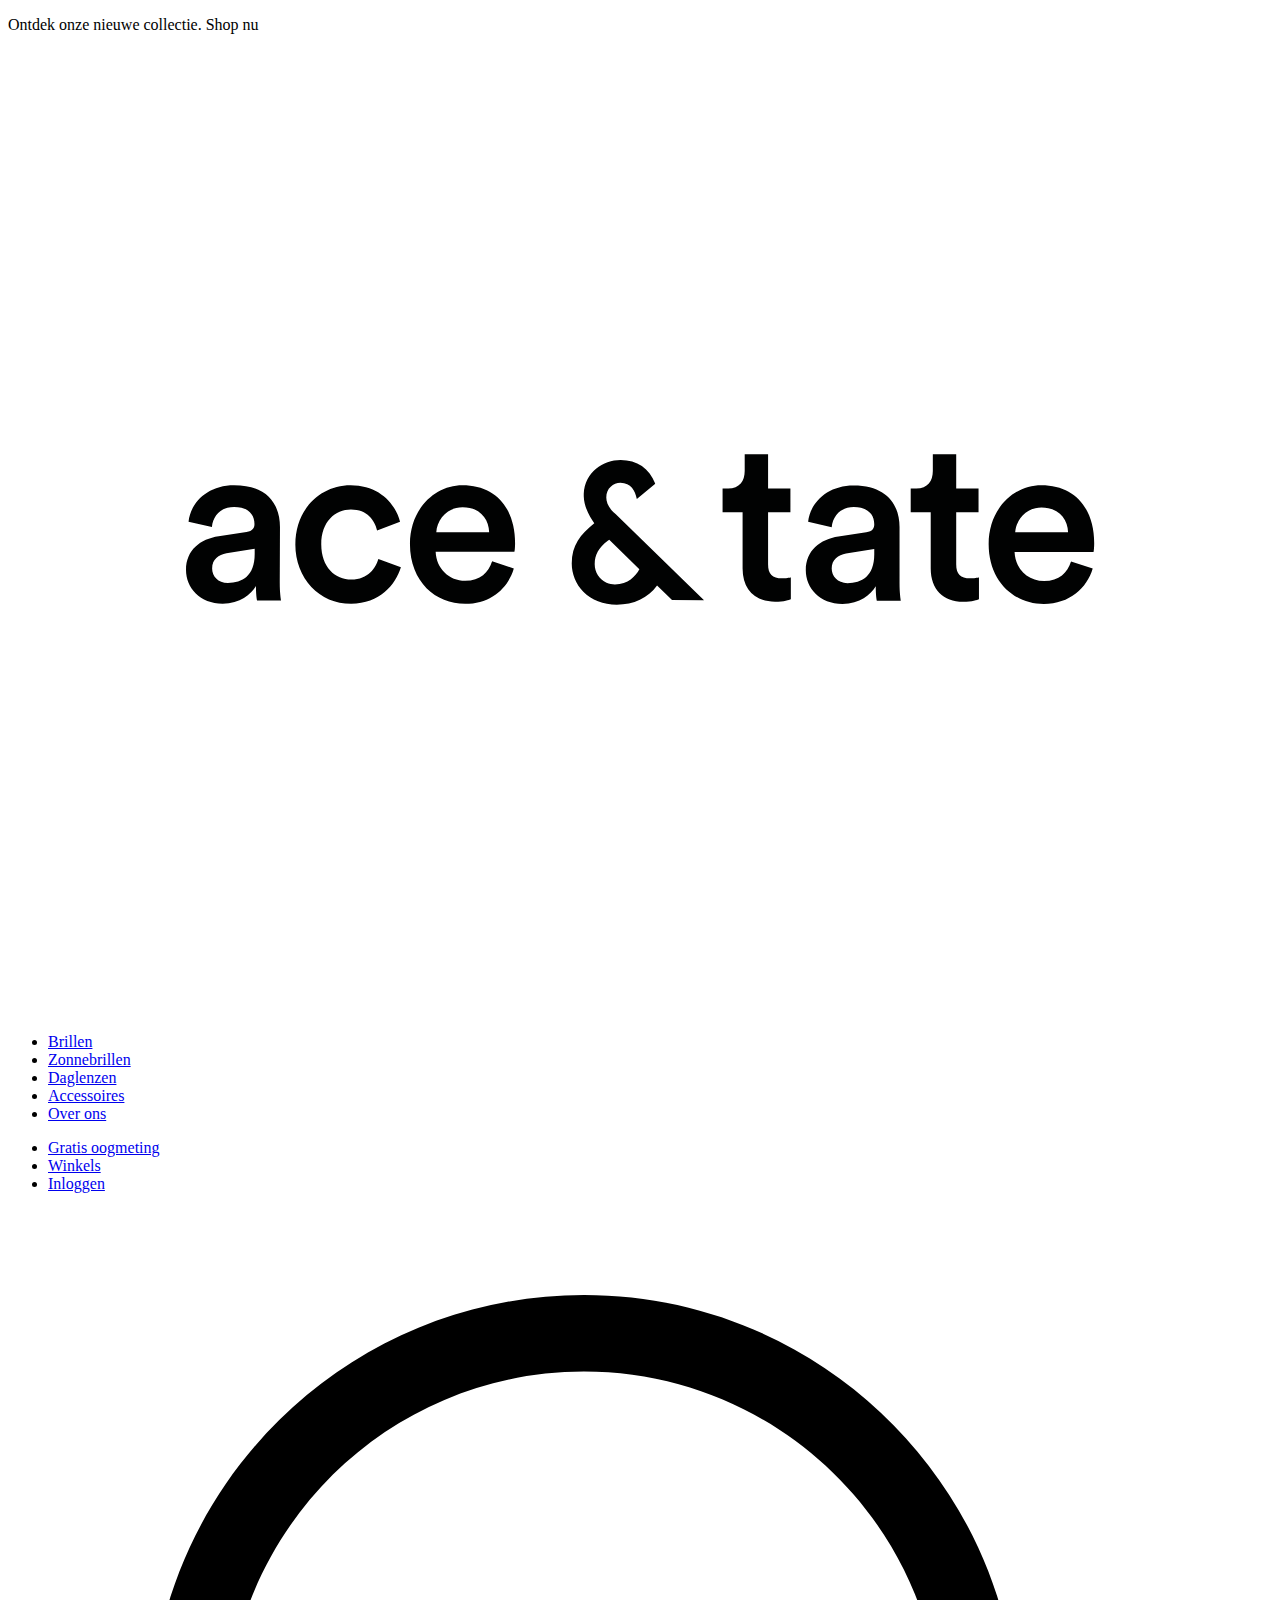
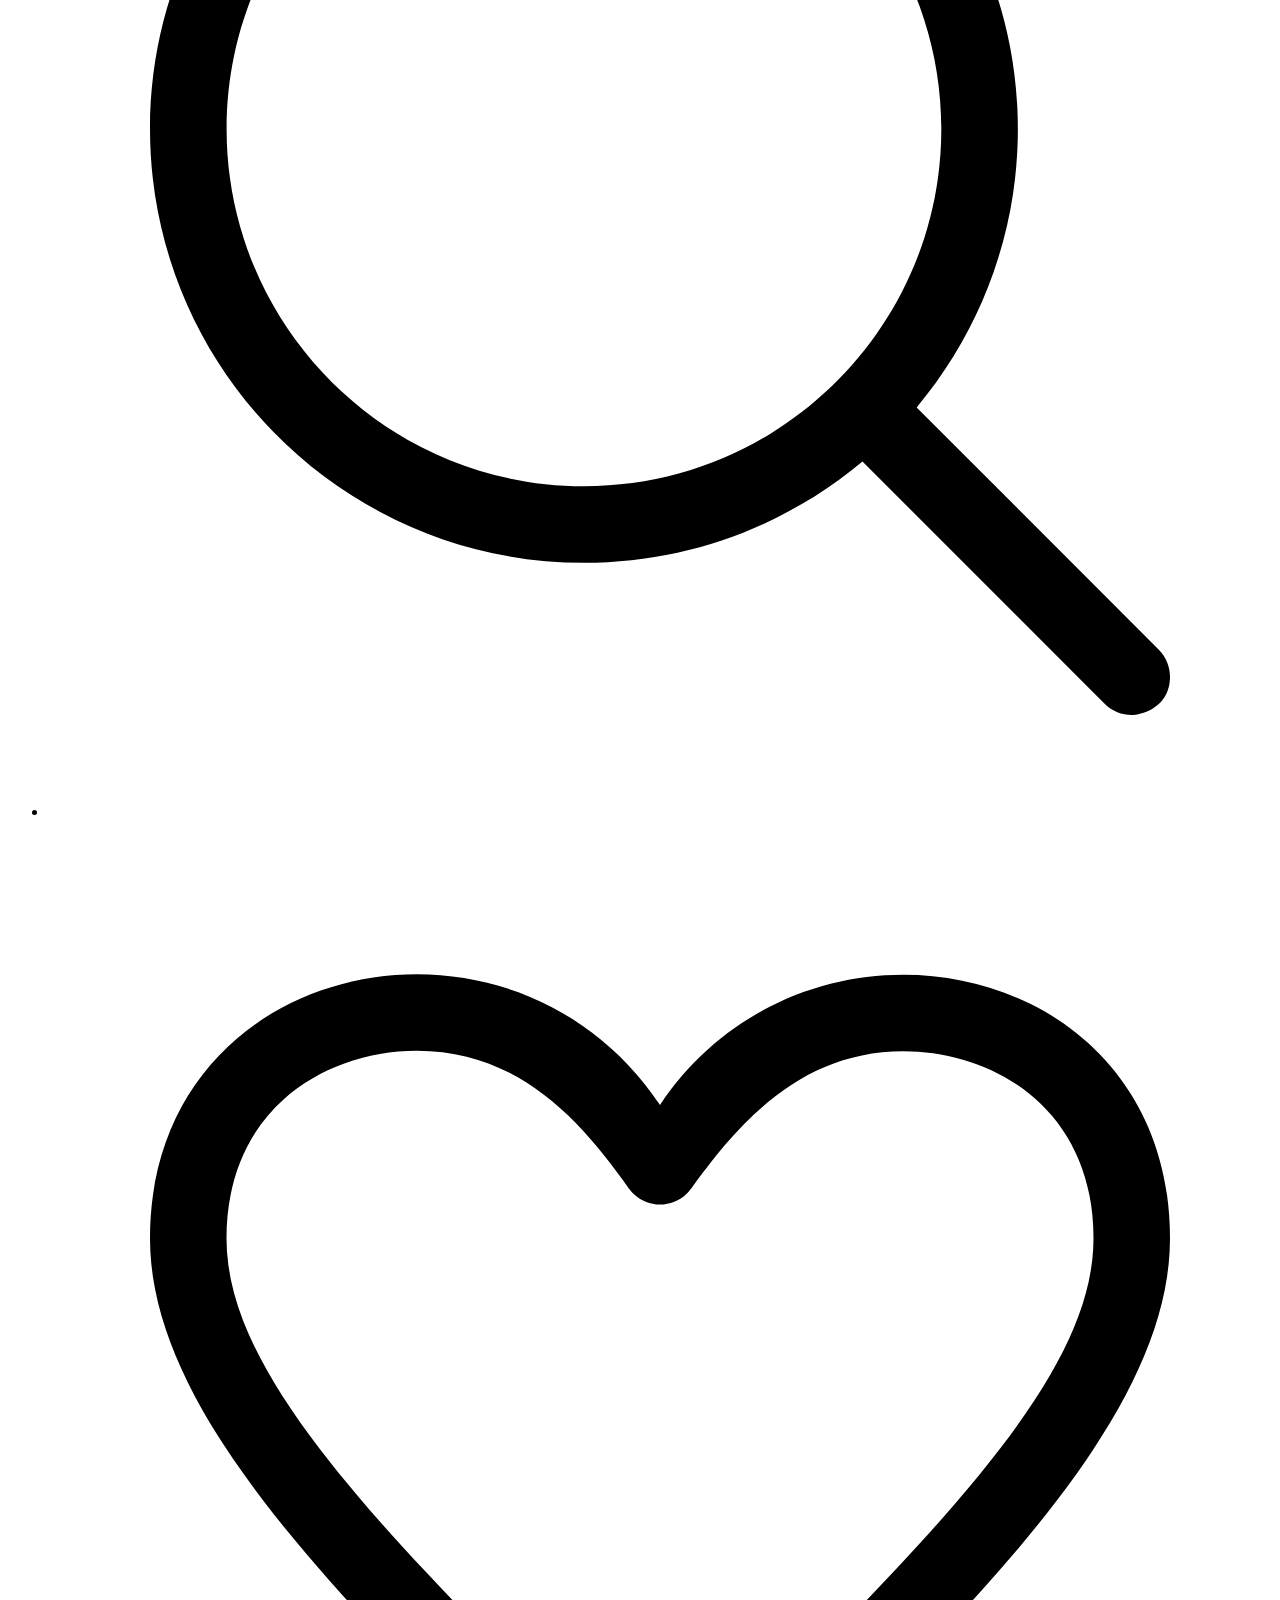
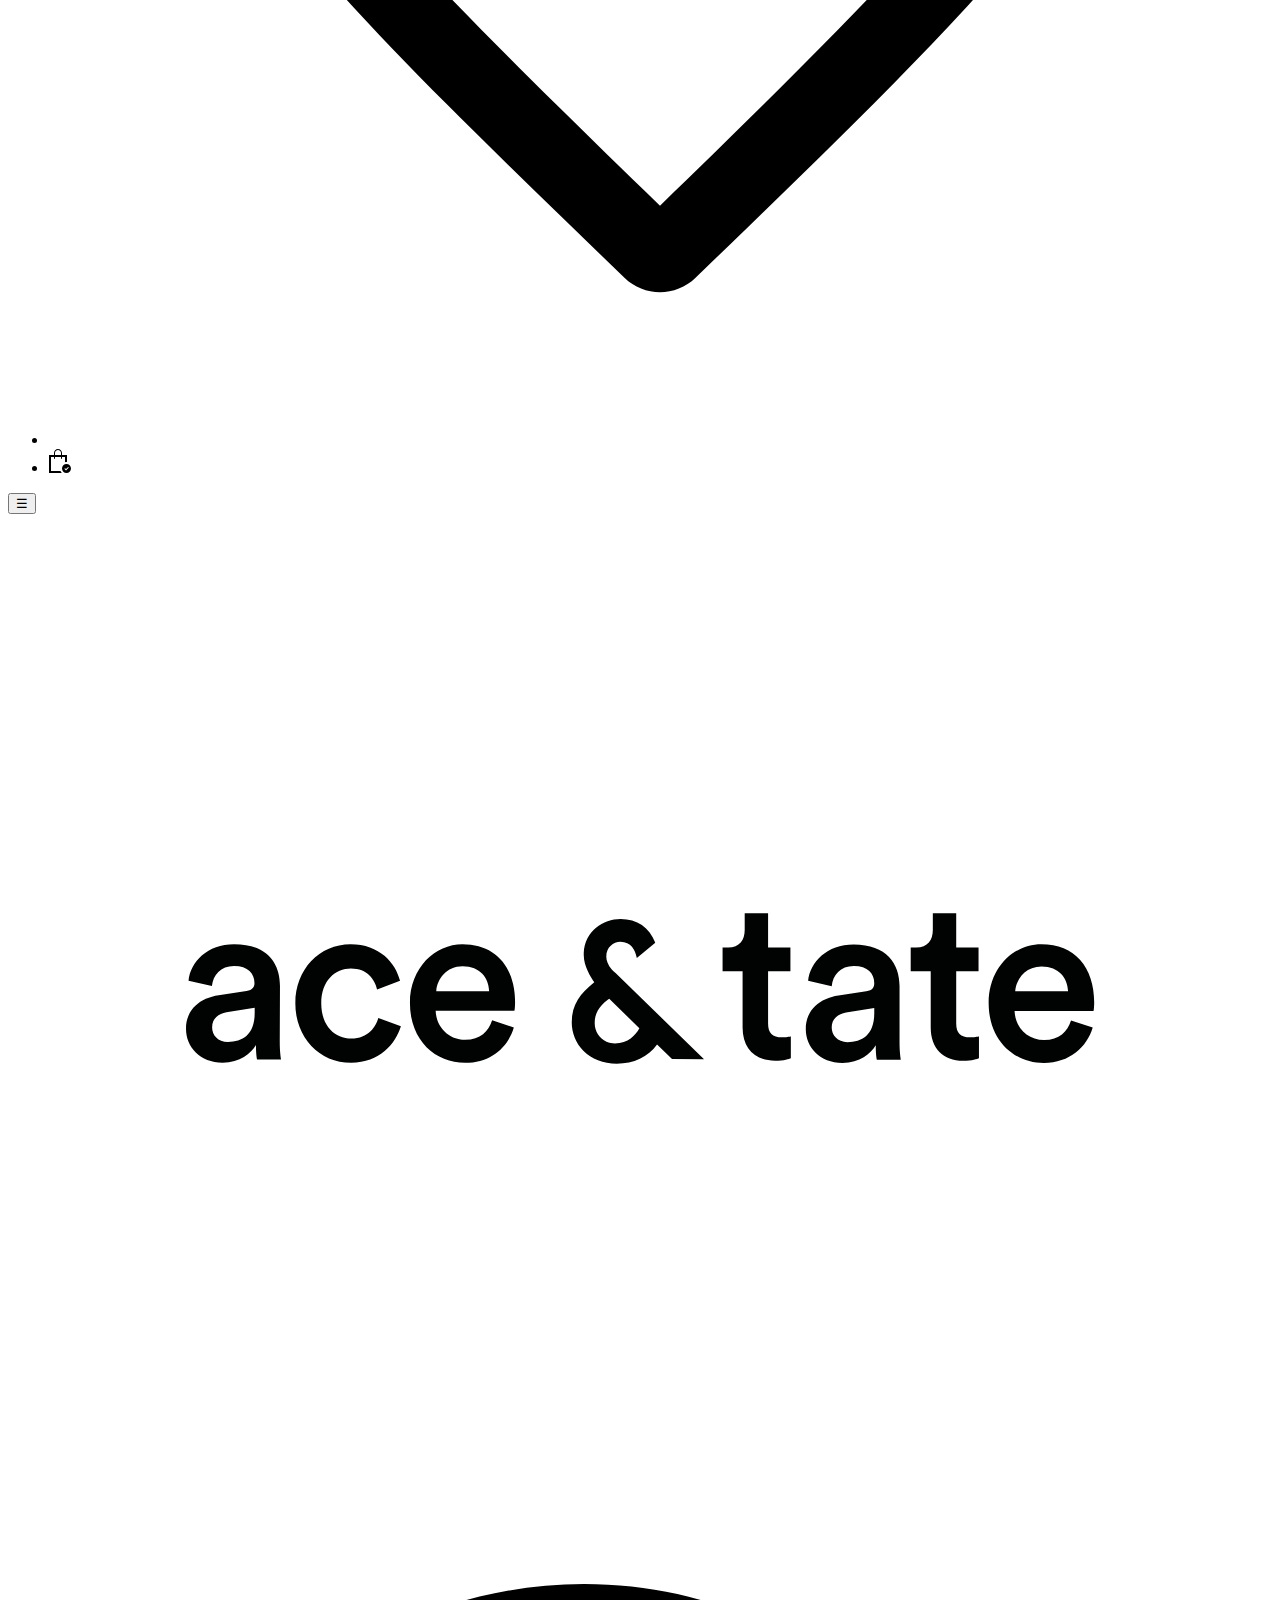
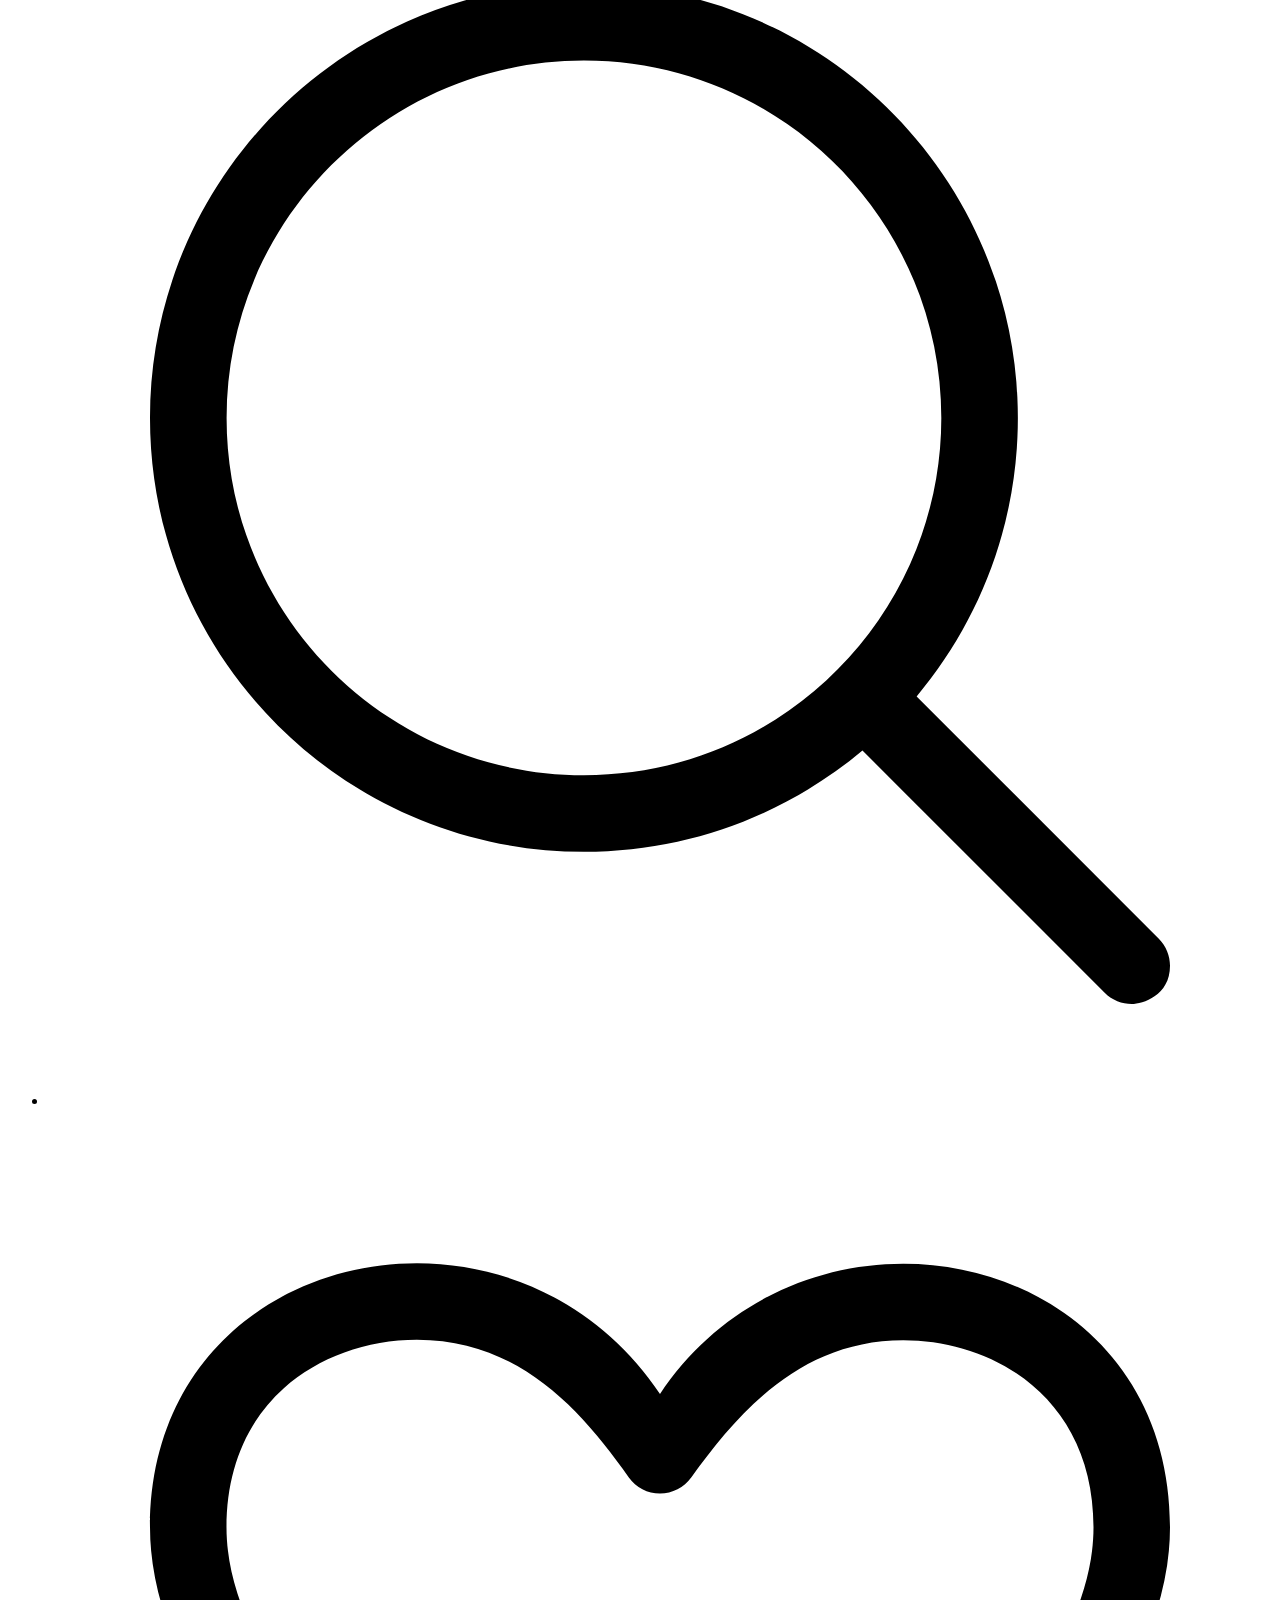
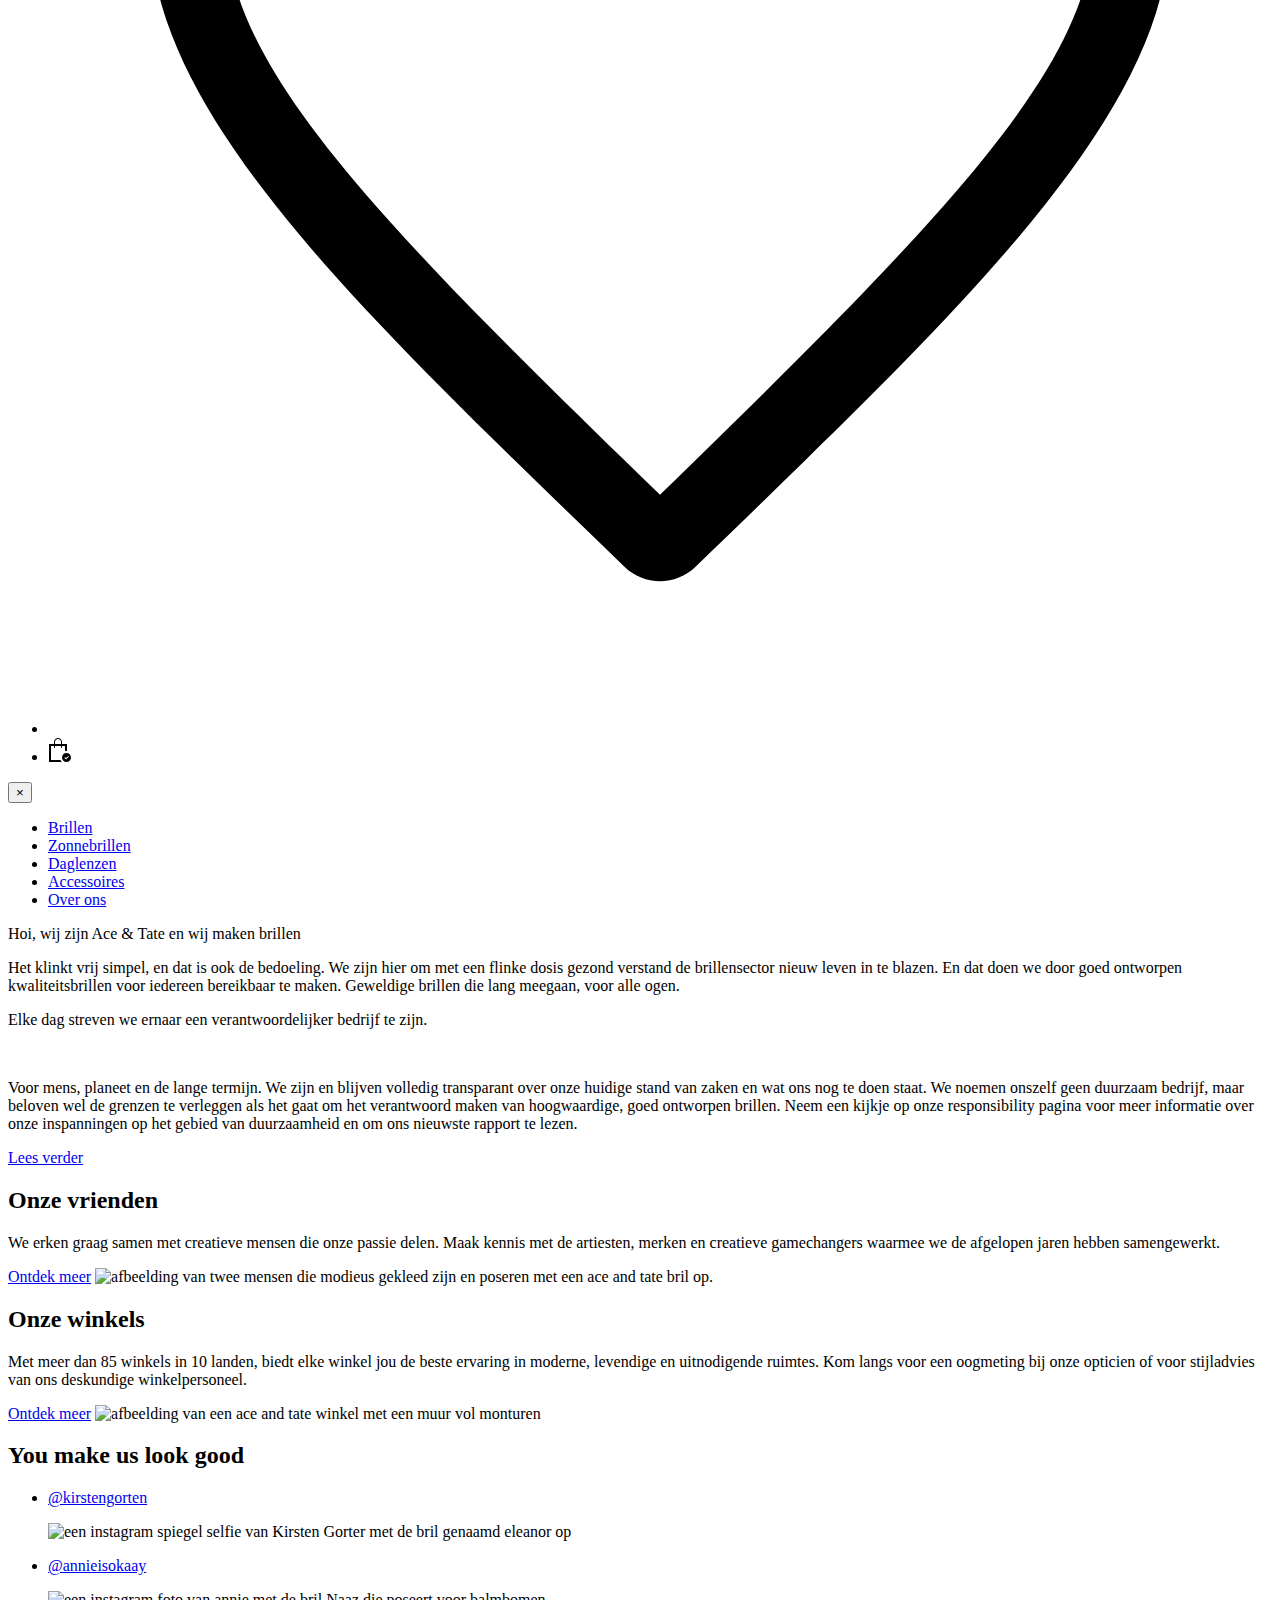
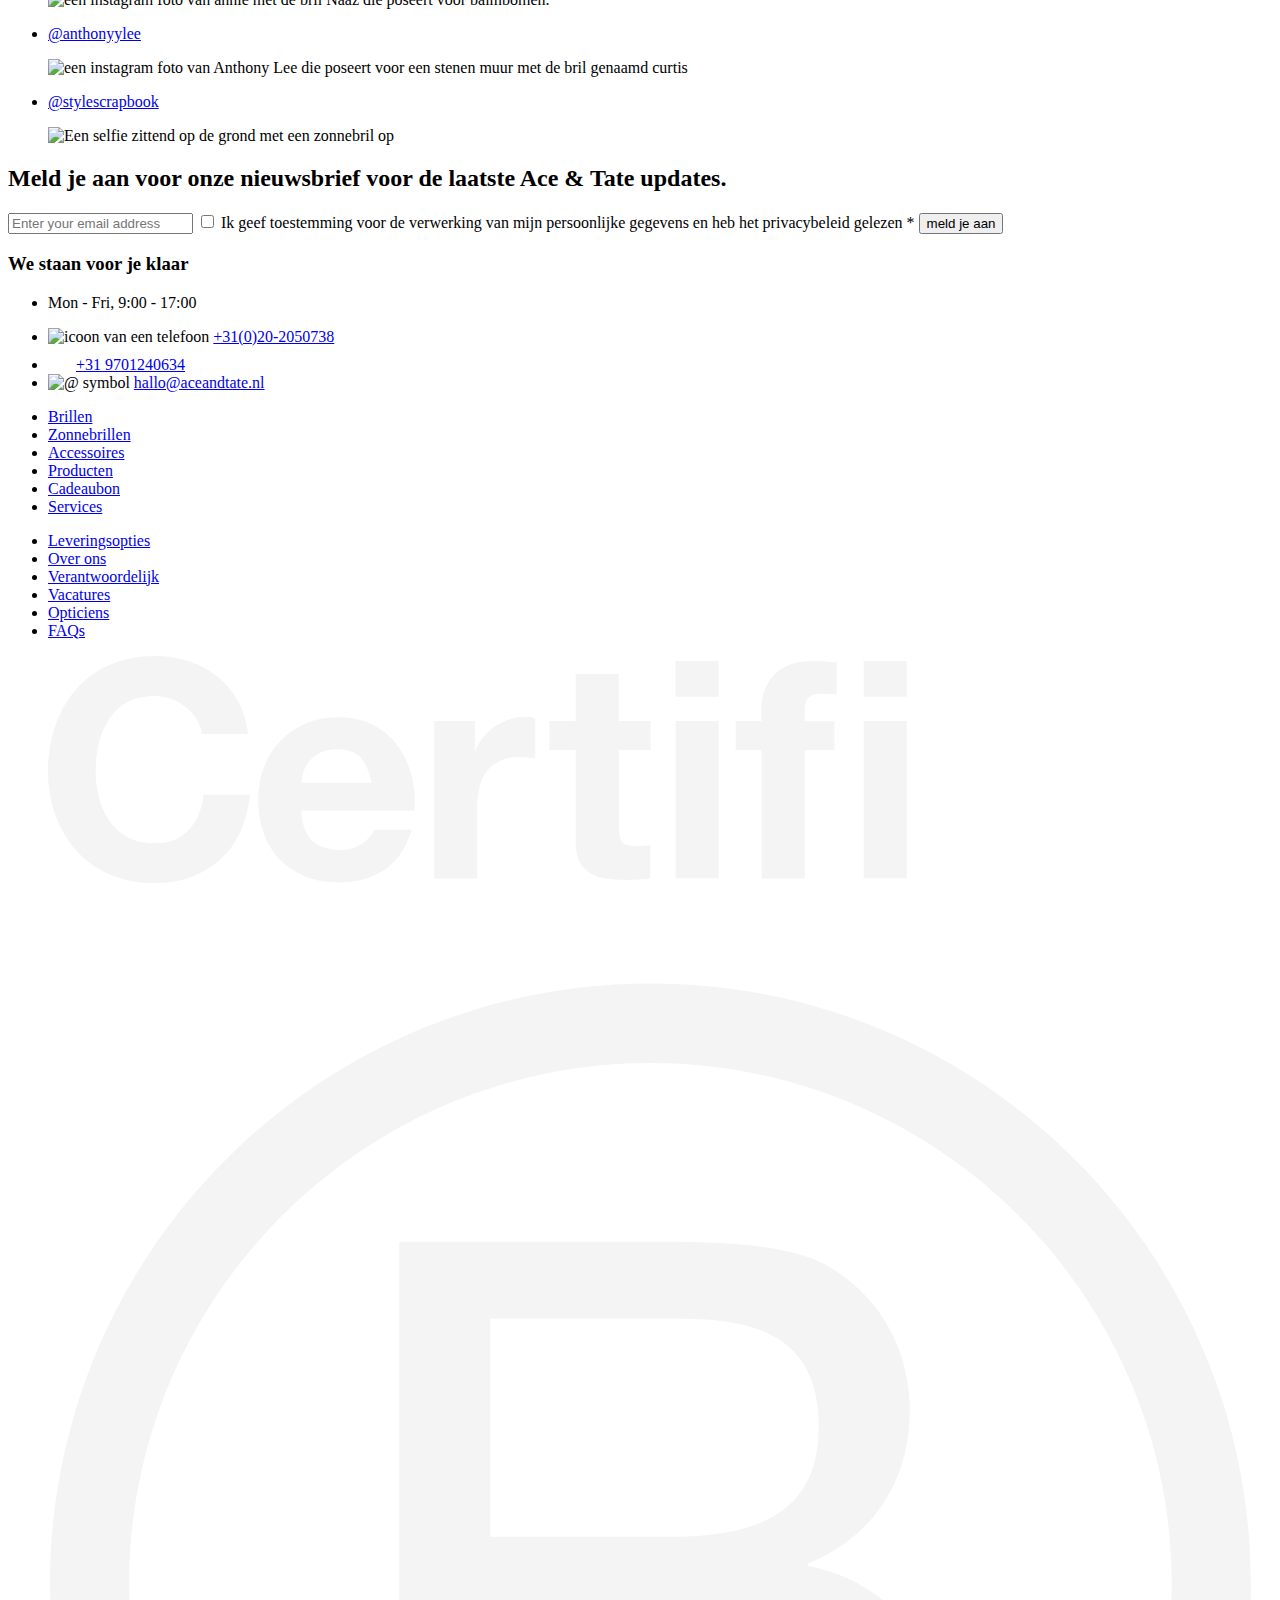
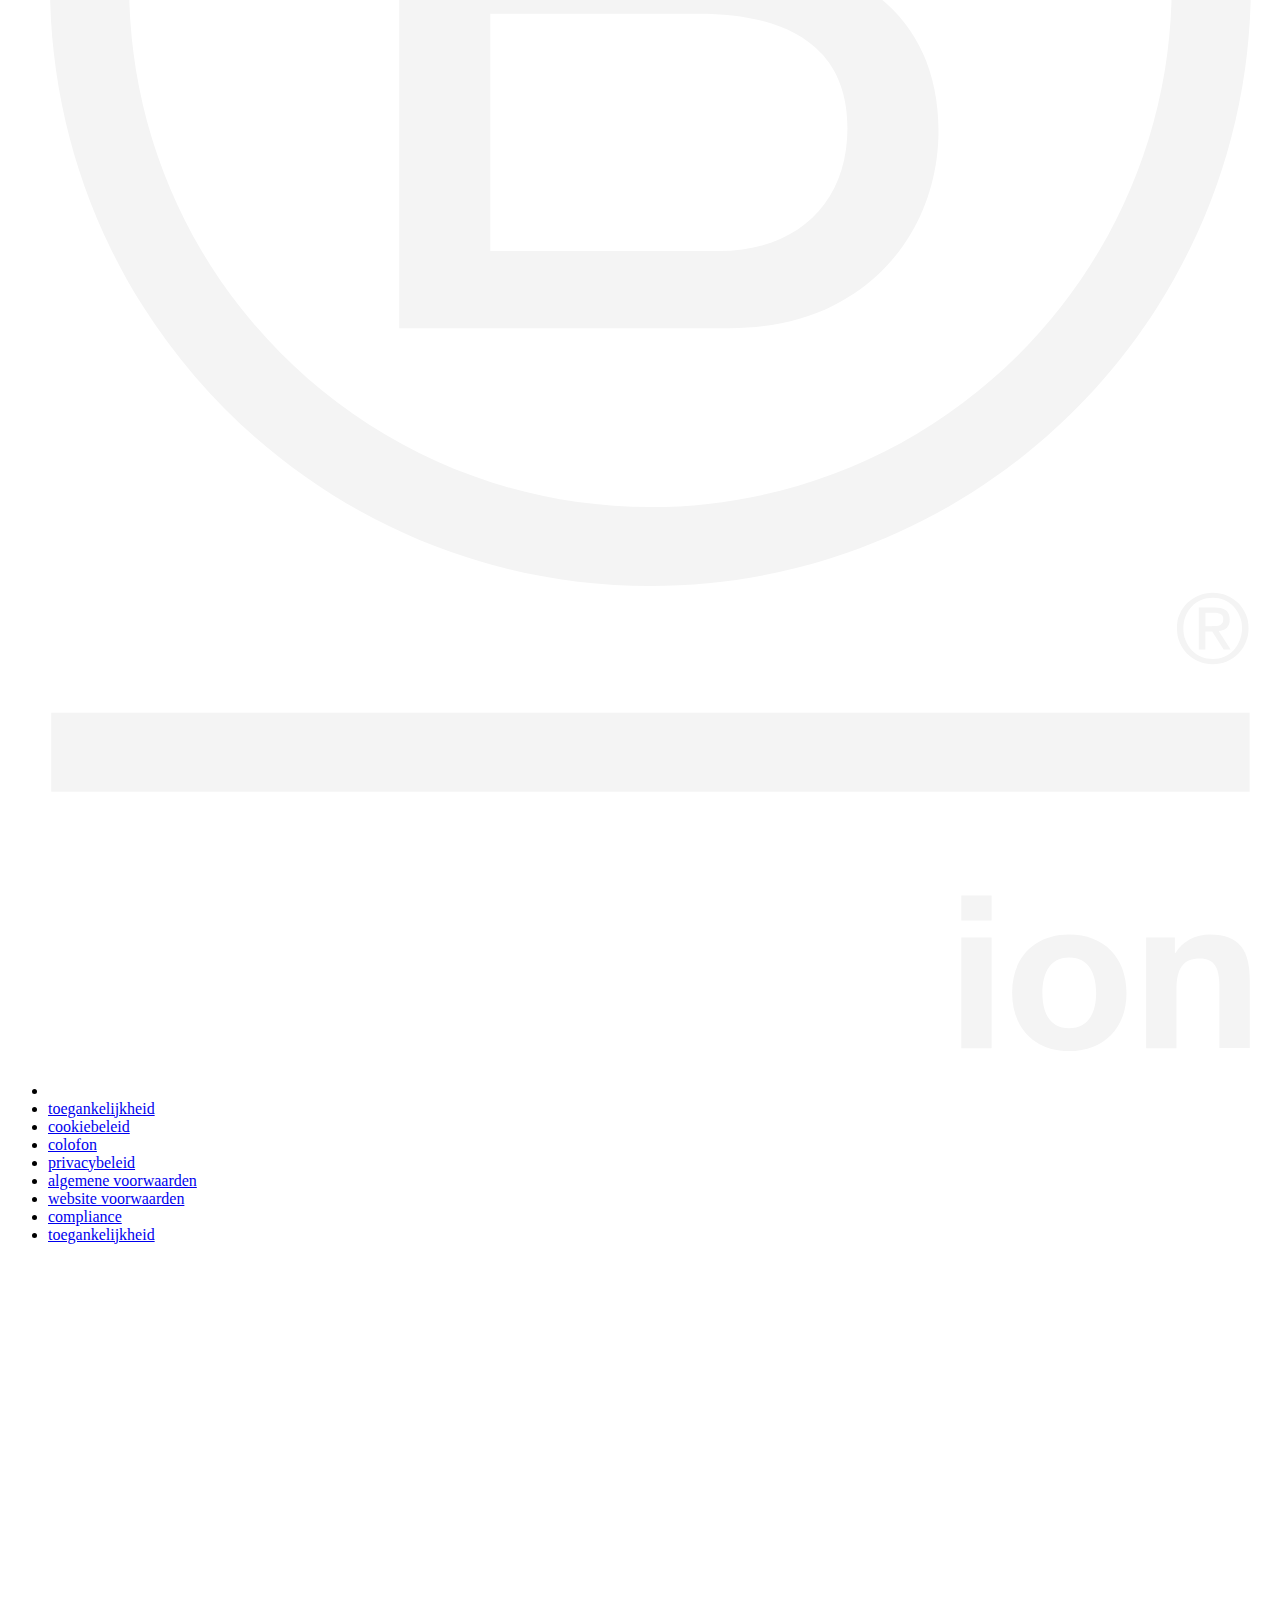
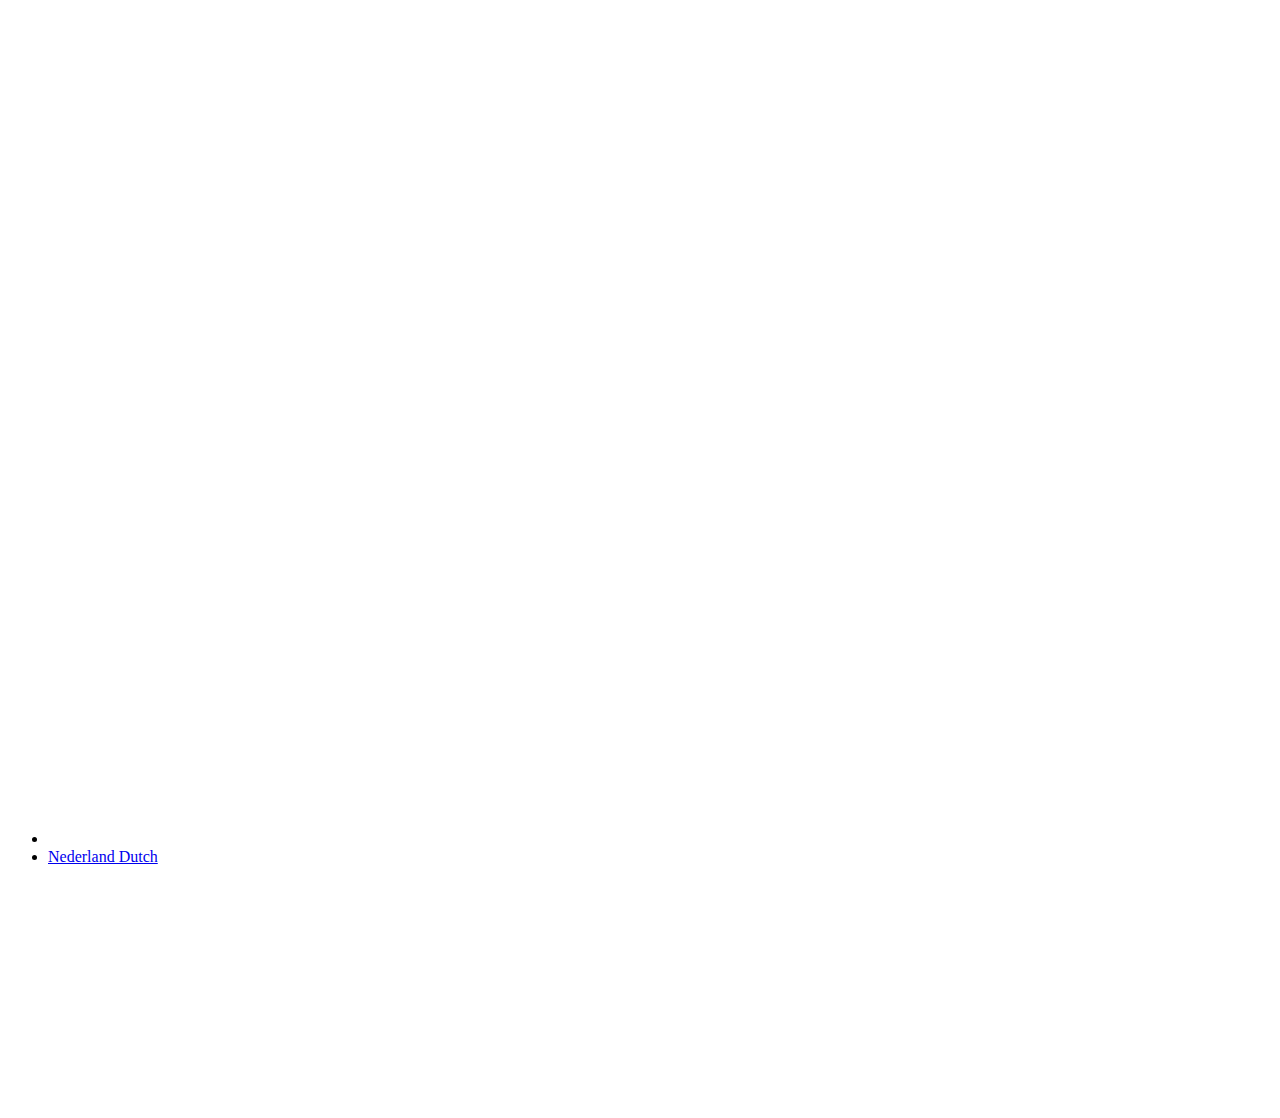
==== pagina2.html @ c74dfae8 "Add files via upload" ====
<!DOCTYPE html>
<html lang="nl">
    
<head>
    <meta charset="UTF-8">
    <meta name="author" content="jouw naam">
    <meta name="viewport" content="width=device-width, initial-scale=1">
    
    <title>Ace & Tate </title>
    
    <link href="styles/style2.css" rel="stylesheet">

</head>
 
<body>

    <header>
        <p>Ontdek onze nieuwe collectie. Shop nu</p>
        
        <!-- Desktop Navigatie -->
        <nav class="desktop-nav">
            <a href="#">
                <h1 aria-label="welkom op de homepage van ace and tate">
                    <img src="images/Logo.svg" alt="logo van ace & tate">
                </h1>
            </a>
            
            <!-- Linkerlijst voor productcategorieën -->
            <ul class="nav-links">
                <li><a href="#">Brillen</a></li>
                <li><a href="#">Zonnebrillen</a></li>
                <li><a href="#">Daglenzen</a></li>
                <li><a href="#">Accessoires</a></li>
                <li><a href="#">Over ons</a></li>
            </ul>
    
            <!-- Rechterlijst voor acties en iconen -->
            <ul class="nav-icons">
                <li><a href="#">Gratis oogmeting</a></li>
                <li><a href="#">Winkels</a></li>
                <li><a href="#">Inloggen</a></li>
                <li><a href="#"><img src="images/iconmonstr-magnifier-lined.svg" alt="Zoeken"></a></li>
                <li><a href="#"><img src="images/iconmonstr-heart-lined.svg" alt="Favorieten"></a></li>
                <li><a href="#"><img src="images/iconmonstr-shopping-bag-14.svg" alt="Winkelwagen"></a></li>
            </ul>
        </nav>
    
        <!-- Mobiele Navigatie -->
        <div class="mobile-nav">
            <nav class="top-nav">
                <button class="hamburger" aria-label="Open menu">&#9776;</button>
                
                <a href="#" class="logo">
                    <img src="images/Logo.svg" alt="Logo van Ace & Tate">
                </a>
    
                <ul class="icons">
                    <li><a href="#"><img src="images/iconmonstr-magnifier-lined.svg" alt="Zoeken"></a></li>
                    <li><a href="#"><img src="images/iconmonstr-heart-lined.svg" alt="Favorieten"></a></li>
                    <li><a href="#"><img src="images/iconmonstr-shopping-bag-14.svg" alt="Winkelwagen"></a></li>
                </ul>
            </nav>
    
            <div class="overlay">
                <button class="close-btn" aria-label="Close menu">×</button>
    
                <nav class="bottom-nav">
                    <ul class="mobile-links">
                        <li><a href="#">Brillen</a></li>
                        <li><a href="#">Zonnebrillen</a></li>
                        <li><a href="#">Daglenzen</a></li>
                        <li><a href="#">Accessoires</a></li>
                        <li><a href="#">Over ons</a></li>
                    </ul>
                </nav>
            </div>
        </div>
    </header>
    


<main>

<section>
  <p>Hoi, wij zijn Ace & Tate en wij maken brillen</p>
  <p>Het klinkt vrij simpel, en dat is ook de bedoeling. We zijn hier om met een flinke dosis gezond verstand de brillensector nieuw leven in te blazen. En dat doen we door goed ontworpen kwaliteitsbrillen voor iedereen bereikbaar te maken. Geweldige brillen die lang meegaan, voor alle ogen.</p>
</section>




<section>
        <p> Elke dag streven we ernaar een verantwoordelijker bedrijf te zijn.</p>
        <img src="images/Untitled_Artwork_138_1.png" alt="">
        <p>Voor mens, planeet en de lange termijn. We zijn en blijven volledig transparant over onze huidige stand van zaken en wat ons nog te doen staat. We noemen onszelf geen duurzaam bedrijf, maar beloven wel de grenzen te verleggen als het gaat om het verantwoord maken van hoogwaardige, goed ontworpen brillen. Neem een kijkje op onze responsibility pagina voor meer informatie over onze inspanningen op het gebied van duurzaamheid en om ons nieuwste rapport te lezen.</p>
        <a href="#">Lees verder</a>
</section>

<section>

    <h2> Onze vrienden</h2>
    <p>We erken graag samen met creatieve mensen die onze passie delen. Maak kennis met de artiesten, merken en creatieve gamechangers waarmee we de afgelopen jaren hebben samengewerkt.</p>
    <a href="#">Ontdek meer</a>
    <img src="images/1080PX_X_1350PX.jpeg" alt="afbeelding van twee mensen die modieus gekleed zijn en poseren met een ace and tate bril op. ">

</section>

<section>
    <h2>Onze winkels</h2>
    <p>Met meer dan 85 winkels in 10 landen, biedt elke winkel jou de beste ervaring in moderne, levendige en uitnodigende ruimtes. Kom langs voor een oogmeting bij onze opticien of voor stijladvies van ons deskundige winkelpersoneel.</p>
    <a href="#">Ontdek meer</a>
    <img src="images/Rectangle_1019__1_ (1).jpeg" alt="afbeelding van een ace and tate winkel met een muur vol monturen">
</section>

<section>
    <h2>You make us look good</h2>
    <ul>
        <li>
            <a href="#">
                <p>@kirstengorten</p>
            </a>
            <img src="https://ctfassets.aceandtate.com/cdn-cgi/image/fit=scale-down,quality=75,width=2048/utaji99zkvj6/M2knd1UffkCpAojZARpdk/6eeef69d38e64f2dd0ba05f8c5fa813f/_kirstengorter.jpg" 
            alt="een instagram spiegel selfie van Kirsten Gorter met de bril genaamd eleanor op">
        </li>
        <li> <a href="#">
            <p>@annieisokaay</p>
            </a>
            <img src="https://ctfassets.aceandtate.com/cdn-cgi/image/fit=scale-down,quality=75,width=2048/utaji99zkvj6/4Qut48MlZahzEkU20hhnMH/2f9b135a60341a85e629e8d1c4686124/E7DA2424-A447-445E-BFC8-F2BE0366AF96-514-000000992BCE0C6F.JPG" alt="een instagram foto van annie met de bril Naaz die poseert voor balmbomen. ">
        </li>
    
        <li>
            <a href="#">
                <p>@anthonyylee</p>
            </a>
            <img src="https://ctfassets.aceandtate.com/cdn-cgi/image/fit=scale-down,quality=75,width=2048/utaji99zkvj6/3Z4xVSkmZnXUcxllMIFqpv/eff8ed8ad8715381026fac9a915d7184/_anthnyylee.jpg" 
            alt="een instagram foto van Anthony Lee die poseert voor een stenen muur met de bril genaamd curtis">
        </li>
        <li>
            <a href="#">
                <p>@stylescrapbook</p>
            </a>
            <img src="https://ctfassets.aceandtate.com/cdn-cgi/image/fit=scale-down,quality=75,width=2048/utaji99zkvj6/6uwaHSOe6ZvBlRbtf2mKyQ/9527d97b646086e2eb5344be42bd4bf3/ANNA8.JPG" 
            alt="Een selfie  zittend op de grond met een zonnebril op">
        </li>
    </ul>
    </section>
    
    <section>
        <h2>Meld je aan voor onze nieuwsbrief voor de laatste Ace & Tate updates. </h2>
    
        <form action="#">
            <label>
                <input type="text" placeholder="Enter your email address">
            </label>
            <label>
                <input type="checkbox"> 
                Ik geef toestemming voor de verwerking van mijn persoonlijke gegevens en heb het privacybeleid gelezen *
            </label>
            <button type="submit">meld je aan</button>
        </form>
    </section>    

</main>

<footer>

        <h3>We staan voor je klaar</h3>
    
        <ul>
            <li>
                <p>Mon - Fri, 9:00 - 17:00</p>
            </li>
            <li>
                <img src="images/pngkey.com-phone-icon-png-transparent-829521.png" alt="icoon van een telefoon">
                <a href="#">+31(0)20-2050738</a>
                
            </li>
            <li>
                <img src="images/icons8-whatsapp.svg" alt="icoon van whatsapp">
                <a href="https://web.whatsapp.com">+31 9701240634</a>
                
            </li>
            <li>
                <img src="images/at-48.png" alt="@ symbol">
                <a href="#">hallo@aceandtate.nl</a>
            </li>
        </ul>

        <ul>
            <li><a href="#">Brillen</a></li>
            <li><a href="#">Zonnebrillen</a></li>
            <li><a href="#">Accessoires</a></li>
            <li><a href="#">Producten</a></li>
            <li><a href="#">Cadeaubon</a></li>
            <li><a href="#">Services</a></li>
        </ul>
    
        <ul>
            <li><a href="#">Leveringsopties</a></li>
            <li><a href="#">Over ons</a></li>
            <li><a href="#">Verantwoordelijk</a></li>
            <li><a href="#">Vacatures</a></li>
            <li><a href="#">Opticiens</a></li>
            <li><a href="#">FAQs</a></li>
        </ul>

<ul>
    <li>
        <img src="images/bcorp-e2dd1607b4f739d2e1b9bfbcf44e4c0b.svg" alt="bcorp logo">
        </li>
<li>
    <a href="#">toegankelijkheid</a>
</li>
<li>
    <a href="#">cookiebeleid</a>
</li>
<li>
    <a href="#">colofon</a>
</li>
<li>
    <a href="#">privacybeleid</a>
</li>
<li>
    <a href="#">algemene voorwaarden</a>
</li>
<li>
    <a href="#">website voorwaarden</a>
</li>
<li>
    <a href="#">compliance</a>
</li>
<li>
    <a href="#">toegankelijkheid</a>
</li>
<li>
    <a href="#">
        <img src="images/Locatie.png" alt="locatie pin logo">
    </a>
</li>
<li>
    <a href="#">Nederland Dutch</a>
</li>

</ul>
    <img src="images/Footerlogo.svg" alt="Ace and Tate logo big">
</footer>
    <script defer src="scripts/script.js"></script>
</body>

</footer>

</html>
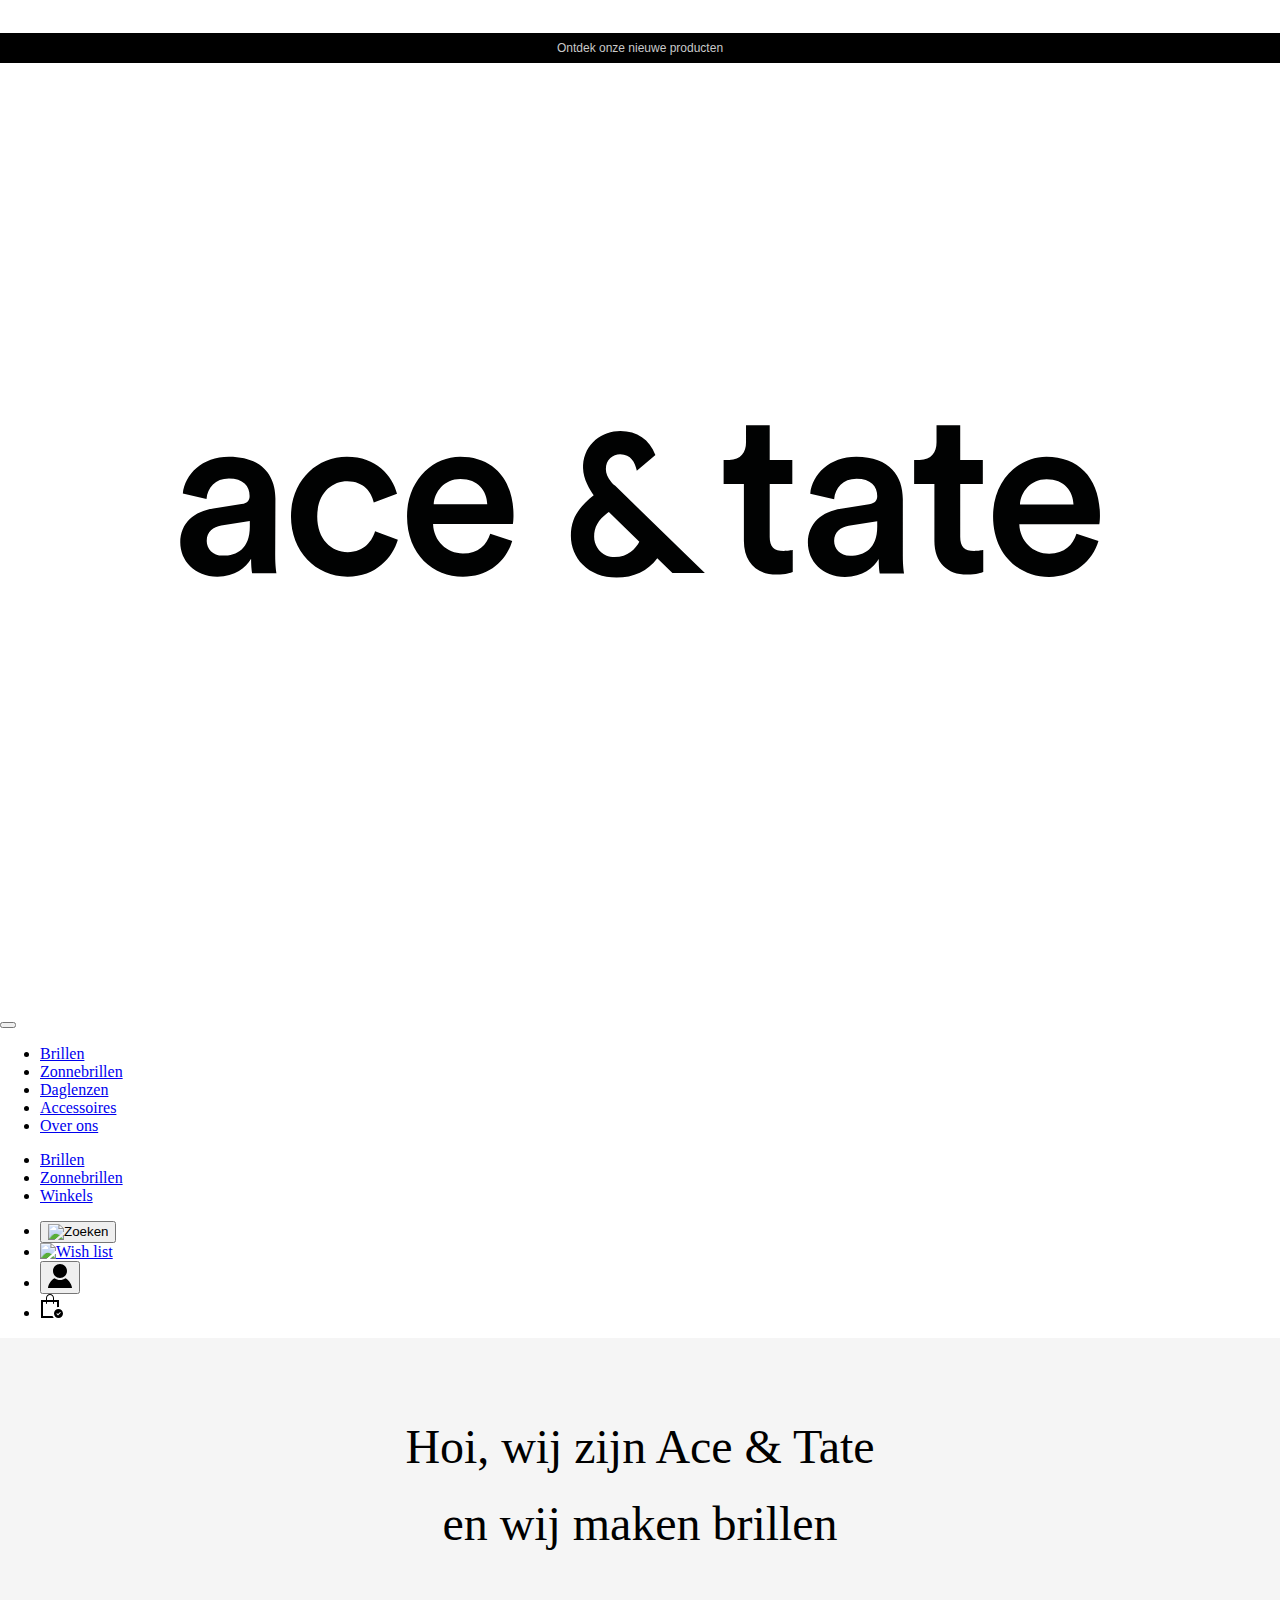
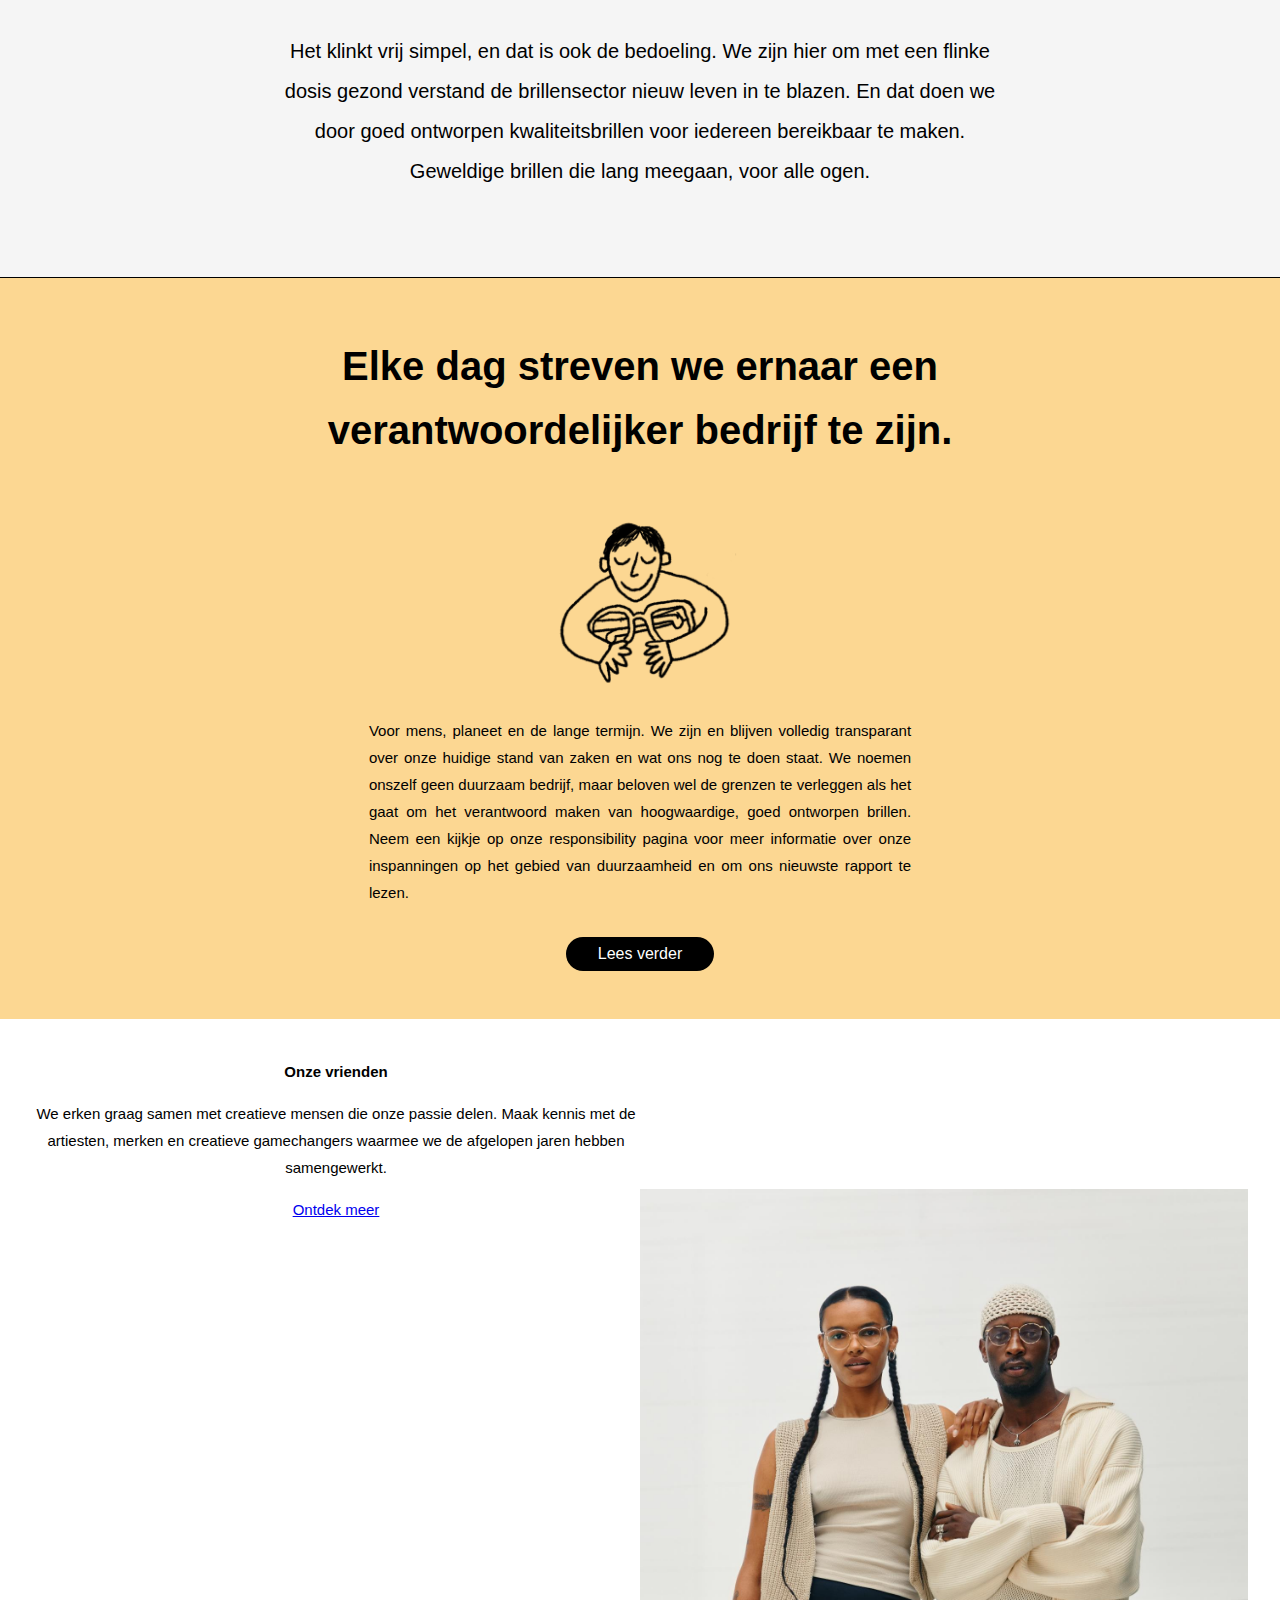
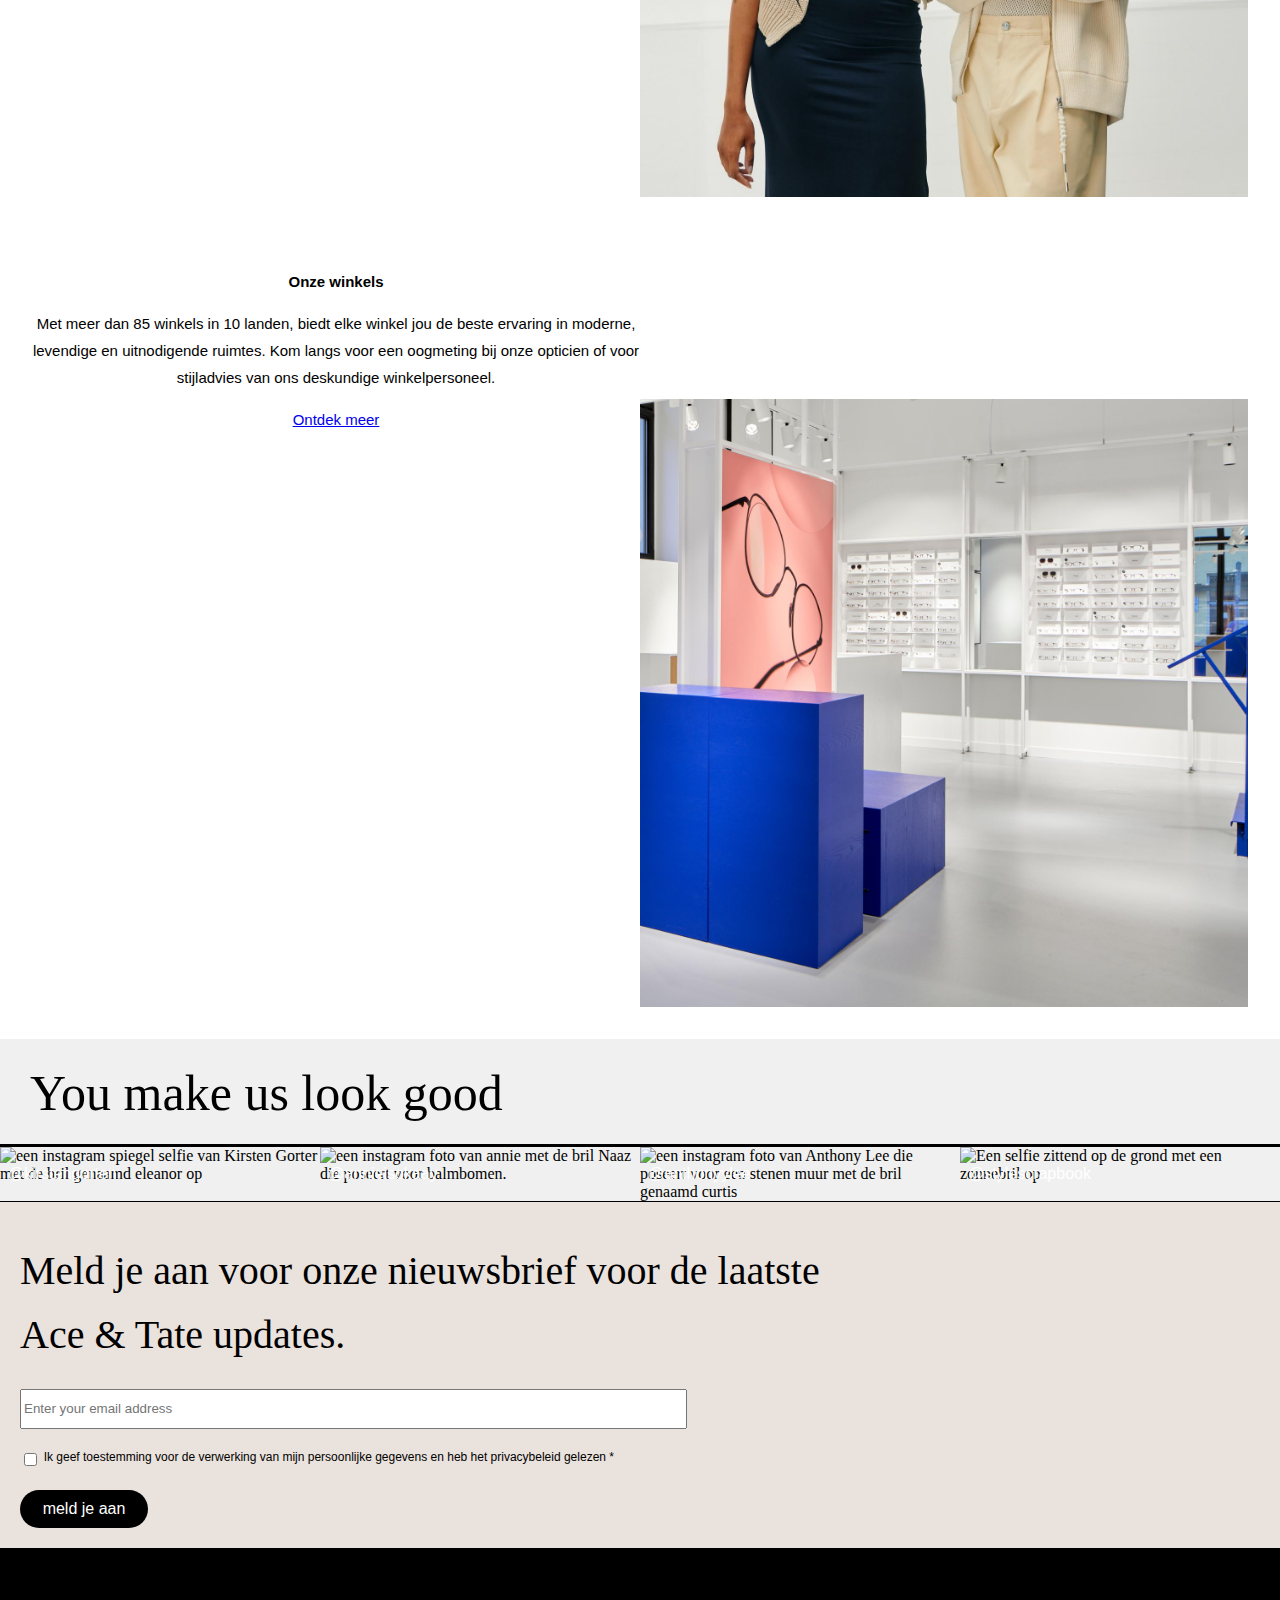
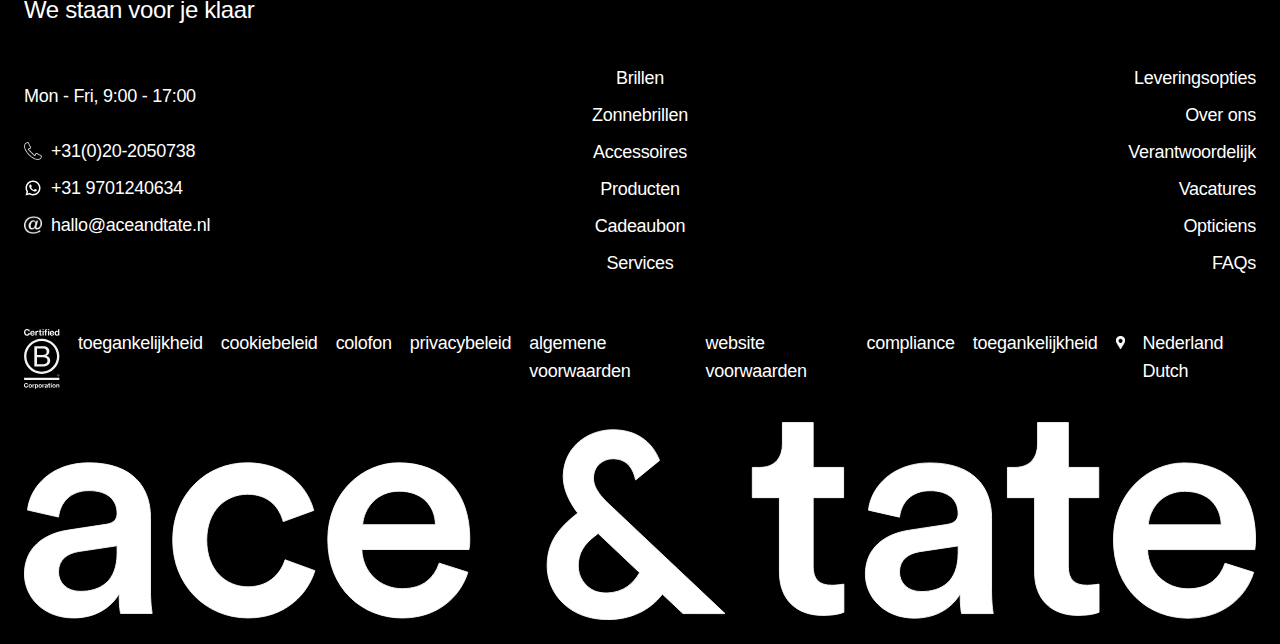
==== commit 64f7d7ef: "Add files via upload" ====
--- a/pagina2.html
+++ b/pagina2.html
@@ -15,69 +15,43 @@
 <body>
 
     <header>
-        <p>Ontdek onze nieuwe collectie. Shop nu</p>
-        
-        <!-- Desktop Navigatie -->
-        <nav class="desktop-nav">
-            <a href="#">
-                <h1 aria-label="welkom op de homepage van ace and tate">
-                    <img src="images/Logo.svg" alt="logo van ace & tate">
-                </h1>
-            </a>
-            
-            <!-- Linkerlijst voor productcategorieën -->
-            <ul class="nav-links">
+        <a href="index.html">
+            <h1 aria-label="welkom op de homepage van ace and tate">
+                <img src="images/Logo.svg" alt="logo van ace & tate">
+            </h1>
+        </a>
+    
+          <!-- Hamburger button -->
+          <button aria-label="Open menu"></button>
+        <nav>
+            <ul>
                 <li><a href="#">Brillen</a></li>
                 <li><a href="#">Zonnebrillen</a></li>
                 <li><a href="#">Daglenzen</a></li>
                 <li><a href="#">Accessoires</a></li>
-                <li><a href="#">Over ons</a></li>
-            </ul>
-    
-            <!-- Rechterlijst voor acties en iconen -->
-            <ul class="nav-icons">
-                <li><a href="#">Gratis oogmeting</a></li>
-                <li><a href="#">Winkels</a></li>
-                <li><a href="#">Inloggen</a></li>
-                <li><a href="#"><img src="images/iconmonstr-magnifier-lined.svg" alt="Zoeken"></a></li>
-                <li><a href="#"><img src="images/iconmonstr-heart-lined.svg" alt="Favorieten"></a></li>
-                <li><a href="#"><img src="images/iconmonstr-shopping-bag-14.svg" alt="Winkelwagen"></a></li>
+                <li><a href="pagina2.html">Over ons</a></li>
             </ul>
         </nav>
     
-        <!-- Mobiele Navigatie -->
-        <div class="mobile-nav">
-            <nav class="top-nav">
-                <button class="hamburger" aria-label="Open menu">&#9776;</button>
-                
-                <a href="#" class="logo">
-                    <img src="images/Logo.svg" alt="Logo van Ace & Tate">
-                </a>
-    
-                <ul class="icons">
-                    <li><a href="#"><img src="images/iconmonstr-magnifier-lined.svg" alt="Zoeken"></a></li>
-                    <li><a href="#"><img src="images/iconmonstr-heart-lined.svg" alt="Favorieten"></a></li>
-                    <li><a href="#"><img src="images/iconmonstr-shopping-bag-14.svg" alt="Winkelwagen"></a></li>
-                </ul>
-            </nav>
-    
-            <div class="overlay">
-                <button class="close-btn" aria-label="Close menu">×</button>
-    
-                <nav class="bottom-nav">
-                    <ul class="mobile-links">
-                        <li><a href="#">Brillen</a></li>
-                        <li><a href="#">Zonnebrillen</a></li>
-                        <li><a href="#">Daglenzen</a></li>
-                        <li><a href="#">Accessoires</a></li>
-                        <li><a href="#">Over ons</a></li>
-                    </ul>
-                </nav>
-            </div>
-        </div>
+        <nav>
+            <ul>
+                <li><a href="#">Brillen</a></li>
+                <li><a href="#">Zonnebrillen</a></li>
+                <li><a href="#">Winkels</a></li>
+            </ul>
+        </nav>
+    
+        <nav>
+            <ul>
+                <li><button> <img src="images/icons8-search.svg" alt="Zoeken"></button></li>
+                <li><a href="#"> <img src="images/icons8-heart-96.png" alt="Wish list"></a> </li>
+                <li><button><img src="images/iconmonstr-user-5.svg" alt="Account"></button></li>
+                <li><a href="#"><img src="images/iconmonstr-shopping-bag-14.svg" alt="Winkelwagen"></a> </li>
+            </ul>
+        </nav>
+    
+        <p>Ontdek onze nieuwe producten</p>
     </header>
-    
-
 
 <main>
 
--- a/styles/style2.css
+++ b/styles/style2.css
@@ -0,0 +1,786 @@
+/**************/
+/* CSS REMEDY */
+/**************/
+*, *::after, *::before {
+  box-sizing:border-box;  
+}
+
+
+@font-face {
+    font-family:'Ampersans' ;
+    src: url(../fonts/AmperSans-Light.woff2);
+}
+
+@font-face {
+    font-family:'Ampersans' ;
+    src: url(../fonts/AmperSans-Medium.woff2);
+}
+
+@font-face {
+    font-family:'Ampersans' ;
+    src: url(../fonts/AmperSans-Regular.woff2);
+}
+
+@font-face {
+    font-family:'ATArizona' ;
+    src: url(../fonts/ATArizonaSerif-Medium.woff);
+}
+
+@font-face {
+    font-family:'ATArizona' ;
+    src: url(../fonts/ATArizonaSerif-Regular.woff2);
+}
+
+
+
+
+
+/*********************/
+/* CUSTOM PROPERTIES */
+/*********************/
+:root {
+	/* startje */
+	--color-text:#ffffff;
+	--color-background:#000000;
+}
+
+@media (prefers-color-scheme:dark) {
+    :root {
+        /* startje */
+        --color-text:#eee;
+        --color-background:#111;
+        --color-background-button: rgb(47, 38, 221); 
+        --color-background-button: #FFF200;
+    }
+}
+
+/* font size toevoegen aan root  */
+
+
+/****************/
+/* JOUW STYLING */
+/****************/
+
+/* jouw code */
+
+body {
+    margin: 0;
+    padding: 0;
+}
+
+header {
+    position: relative;
+    top:0;
+    z-index: 1;
+}
+
+
+
+/* Algemene header stijlen */
+header {
+    position: relative;
+    width: 100%;
+    background-color: #fff;
+    padding: 0;
+    margin: 0;
+}
+
+header p {
+    position: absolute;
+    top: 0;
+    left: 50%;
+    transform: translateX(-50%);
+    padding: 0.63em;
+    width: 100%;
+    text-align: center;
+    font-size: 0.75em;
+    font-family: AmperSans, "Helvetica Neue", Helvetica, Arial, sans-serif;
+    font-weight: 200;
+    color: #c9c9c9;
+    background-color:#000
+}
+
+/* Desktop-specifieke stijlen */
+@media (min-width: 1024px) {
+    /* Verberg de mobiele navigatie */
+    .mobile-nav {
+        display: none;
+    }
+
+    /* Desktop navigatiestijlen */
+    nav.desktop-nav {
+        background-color: #f5f5f5;
+        display: flex;
+        justify-content: space-between;
+        align-items: center;
+        padding: 0 1.25em;
+    }
+
+    nav.desktop-nav h1 {
+        margin: 0;
+        padding: 0;
+    }
+
+    nav.desktop-nav a {
+        text-decoration: none;
+        display: flex;
+        align-items: center;
+        font-size: 1em;
+        line-height: 1.5em;
+        font-family: AmperSans, "Helvetica Neue", Helvetica, Arial, sans-serif;
+        font-weight: 500;
+        color: black;
+    }
+
+    nav.desktop-nav h1 img {
+        height: 5em;
+        width: auto;
+        display: block;
+    }
+
+    /* Horizontale uitlijning van links en iconen */
+    nav.desktop-nav .nav-links,
+    nav.desktop-nav .nav-icons {
+    display: flex;
+        list-style-type: none;
+        padding: 0;
+        margin: 0;
+    }
+
+    nav.desktop-nav .nav-links li,
+    nav.desktop-nav .nav-icons li {
+        margin-right: 1.25em;
+    }
+
+    nav.desktop-nav .nav-icons li:last-child {
+        margin-right: 0;
+    }
+
+    nav.desktop-nav ul li a {
+        text-decoration: none;
+        color: black;
+    }
+
+    nav.desktop-nav .nav-icons li a img {
+        height: 1.5em;
+    }
+}
+
+/* Mobiele CSS */
+@media (max-width: 1024px) {
+    .desktop-nav {
+        display: none;
+    }
+
+    .top-nav {
+        display: flex;
+        align-items: center;
+        justify-content: space-between;
+        padding: 0.625em 1.25em;
+    }
+
+    .overlay {
+        display: none;
+        position: fixed;
+        top: 0;
+        left: 0;
+        width: 100%;
+        height: 100%;
+        background-color: white;
+        z-index: 9;
+        padding-top: 2em;
+    }
+
+    .overlay .bottom-nav {
+        display: block;
+    }
+
+    .overlay .mobile-links {
+        font-size: 0.9em;
+        font-family: AmperSans, "Helvetica Neue", Helvetica, Arial, sans-serif;
+        font-weight: 500;
+        text-align: center;
+        list-style: none;
+        margin: 0;
+        padding: 0;
+    }
+
+    .overlay .mobile-links li {
+        margin: 20px 0;
+    }
+
+    .close-btn {
+        position: absolute;
+        top: 1em;
+        padding-left: 1em;
+        font-size: 2em;
+        background: transparent;
+        border: none;
+        cursor: pointer;
+        color: black;
+        z-index: 10;
+    }
+}
+
+/* Eerste sectie: Over Ons (desktop) */
+section:first-of-type {
+    display: flex;
+    flex-direction: column;
+    align-items: center;
+    justify-content: center;
+    height: 60vh;
+    text-align: center;
+    padding: 1em;
+    background-color: #f5f5f5;
+    border-bottom: 0.063em solid black;
+}
+
+section:first-of-type p:first-of-type {
+    font-size: 3em;
+    font-family: 'ATArizona', 'Times New Roman', Times, serif; 
+    margin-top: 0.1em;
+    width: 20ch;
+    line-height: 1.6;
+    color: rgb(0, 0, 0);
+    font-weight: 500;
+    letter-spacing: -0.0009375em;
+    margin-bottom: 1em;
+}
+
+section:first-of-type p {
+    width: 65ch;
+    line-height: 1.6;
+    margin-bottom: 1em;
+    color: rgb(0, 0, 0);
+    font-weight: 500;
+    font-family: AmperSans, "Helvetica Neue", Helvetica, Arial, sans-serif;
+    font-size: 1.25em;
+    line-height: 2em;
+}
+
+/* Responsive styling voor mobiel */
+@media (max-width: 768px) {
+    section:first-of-type {
+        height: auto; /* Laat de sectie automatisch aanpassen aan de inhoud */
+        padding: 2em 1em;
+    }
+
+    section:first-of-type p:first-of-type {
+        font-size: 2em; /* Verklein de hoofdtitel */
+        width: 15ch; /* Maak de breedte kleiner voor kleinere schermen */
+        line-height: 1.4;
+    }
+
+    section:first-of-type p {
+        width: 90%; /* Pas de breedte aan zodat de tekst de randen niet raakt */
+        font-size: 1em; /* Verklein de reguliere tekst */
+        line-height: 1.6; /* Maak de lijnhoogte iets kleiner */
+    }
+}
+
+/* Tweede sectie: Features (desktop) */
+section:nth-of-type(2) {
+    display: flex;
+    flex-direction: column;
+    align-items: center;
+    justify-content: center;
+    text-align: center;
+    padding: 1em;
+    background-color: #fcd792;
+    padding-bottom: 3em;
+}
+
+section:nth-of-type(2) p:first-of-type {
+    font-family: AmperSans, "Helvetica Neue", Helvetica, Arial, sans-serif;
+    font-size: 2.5em;
+    width: 30ch;
+    line-height: 1.6;
+    font-weight: 600;
+}
+
+section:nth-of-type(2) img {
+    width: 80%;
+    max-width: 12.5em;
+    height: auto;
+    display: block;
+}
+
+section:nth-of-type(2) p:nth-of-type(2) {
+    font-family: AmperSans, "Helvetica Neue", Helvetica, Arial, sans-serif;
+    width: 65ch;
+    line-height: 1.8em;
+    margin-bottom: 1em;
+    font-weight: 100;
+    font-size: 0.9375em;
+    text-align: justify;
+}
+
+section:nth-of-type(2) a {
+    display: inline-block;
+    margin-top: 1em;
+    padding: 0.5em 2em;
+    background-color: #000;
+    color: #fff;
+    text-decoration: none;
+    font-weight: 300;
+    border-radius: 2em;
+    font-family: AmperSans, "Helvetica Neue", Helvetica, Arial, sans-serif;
+}
+
+section:nth-of-type(2) a:hover {
+    background-color: #333;
+}
+
+/* Responsive styling voor mobiel */
+@media (max-width: 768px) {
+    section:nth-of-type(2) {
+        padding: 1.5em;
+        padding-bottom: 2em;
+        
+    }
+
+    /* Eerste paragraaf tekst (kop) */
+    section:nth-of-type(2) p:first-of-type {
+        font-size: 1.8em;
+        width: 80%; /* Breedte aanpassen zodat tekst in kleinere schermen past */
+        line-height: 1.4;
+    }
+
+    /* Afbeelding responsief maken */
+    section:nth-of-type(2) img {
+        width: 90%; /* Breedte aanpassen voor mobiel */
+        max-width: 150px; /* Maximale breedte verlagen */
+        margin: 1em 0; /* Marges toevoegen voor extra ruimte */
+    }
+
+    /* Tweede paragraaf tekst */
+    section:nth-of-type(2) p:nth-of-type(2) {
+        width: 90%;
+        font-size: 1em; /* Verklein de tekst iets voor betere leesbaarheid */
+        line-height: 1.6;
+        text-align: left; /* Tekst uitlijnen naar links voor mobiel */
+    }
+
+    /* Link styling (knop) */
+    section:nth-of-type(2) a {
+        padding: 0.5em 1.5em;
+        font-size: 0.9em;
+    }
+}
+
+/* Stijlen voor de derde en vierde sectie */
+section:nth-of-type(3),
+section:nth-of-type(4) {
+    display: grid; /* Zet de sectie om naar een grid container */
+    grid-template-columns: 1fr 1fr; /* 2 kolommen met gelijke breedte */
+    grid-template-rows: auto; /* De rijen passen zich aan op basis van de inhoud */
+    gap: 0; /* Geen ruimte tussen de grid-items */
+    padding: 2em; /* Padding rondom de sectie, kan eventueel worden aangepast */
+    align-items: start; /* Zorgt ervoor dat de inhoud aan de bovenkant van de cellen wordt uitgelijnd */
+}
+
+/* Voor de tekst en de afbeelding: zorg dat ze de juiste volgorde en layout hebben */
+section:nth-of-type(3) h2,
+section:nth-of-type(3) p,
+section:nth-of-type(3) a,
+section:nth-of-type(4) h2,
+section:nth-of-type(4) p,
+section:nth-of-type(4) a {
+    grid-column: 1 / 2; /* Plaats de tekst in de eerste kolom */
+    text-align: left; /* Zorg ervoor dat de tekst links uitgelijnd is */
+    margin: 0.5em 0; /* Ruimte tussen de elementen, kan worden aangepast */
+    font-family: AmperSans, "Helvetica Neue", Helvetica, Arial, sans-serif;
+    line-height: 1.8em;
+    font-size: 0.9375em;
+    text-align: center;
+}
+
+/* De afbeelding wordt uitgelijnd met de bovenkant van de sectie */
+section:nth-of-type(3) img,
+section:nth-of-type(4) img {
+    grid-column: 2 / 3; /* Plaats de afbeelding in de tweede kolom */
+    width: 100%; /* Zorg ervoor dat de afbeelding de volledige breedte van de kolom gebruikt */
+    height: auto;
+    object-fit: cover; /* Zorg ervoor dat de afbeelding proportioneel blijft */
+    margin: 0; /* Verwijder eventuele marge rond de afbeelding */
+    align-self: start; /* Zorg ervoor dat de afbeelding bovenaan de kolom begint */
+}
+
+/* Responsieve weergave: op schermen kleiner dan 768px passen we de grid aan */
+@media (max-width: 768px) {
+    section:nth-of-type(3),
+    section:nth-of-type(4) {
+        grid-template-columns: 1fr; /* Maak de grid één kolom breed, zodat de elementen onder elkaar staan */
+    }
+
+    section:nth-of-type(3) h2,
+    section:nth-of-type(3) p,
+    section:nth-of-type(3) a,
+    section:nth-of-type(4) h2,
+    section:nth-of-type(4) p,
+    section:nth-of-type(4) a {
+        grid-column: 1 / -1; /* Zorg ervoor dat de tekst de volledige breedte van de grid inneemt */
+    }
+
+    section:nth-of-type(3) img,
+    section:nth-of-type(4) img {
+        grid-column: 1 / -1; /* De afbeelding neemt ook de volledige breedte van de grid in beslag */
+        width: 100%; /* Zorg ervoor dat de afbeelding de volledige breedte inneemt */
+        height: auto;
+    }
+}
+
+
+
+
+
+
+/* SECTION 5: YOU MAKE US LOOK GOOD */
+
+/* Algemene sectie styling */
+section:nth-of-type(5) {
+    margin: 0;
+    padding: 0;
+    background-color: #F0F0F0;
+    position: relative;
+    overflow: hidden;
+    width: 100%;
+}
+
+/* H2 Styling */
+section:nth-of-type(5) h2 {
+    font-family: 'ATArizona', 'Times New Roman', Times, serif;
+    font-weight: lighter;
+    font-size: 3.125em;
+    padding: 0.5em 0.6em;
+    margin: 0;
+    position: relative;
+    background-color: #F0F0F0;
+}
+
+/* Onderstreping van H2 */
+section:nth-of-type(5) h2::after {
+    content: "";
+    display: block;
+    width: 100%;
+    height: 0.063em;
+    background-color: black;
+    position: absolute;
+    bottom: 0;
+    left: 0;
+    z-index: 1;
+}
+
+/* Grid layout op grotere schermen */
+section:nth-of-type(5) ul {
+    display: grid;
+    grid-template-columns: repeat(auto-fit, minmax(200px, 1fr));
+    padding: 0;
+    margin: 0 auto;
+    list-style-type: none;
+}
+
+/* LI-element styling */
+section:nth-of-type(5) li {
+    position: relative;
+    overflow: hidden;
+    box-sizing: border-box;
+}
+
+/* Afbeeldingen styling */
+section:nth-of-type(5) li img {
+    width: 100%;
+    height: 100%;
+    object-fit: cover;
+    display: block;
+    transition: transform 0.3s ease;
+}
+
+/* Zoom-in effect bij hover */
+section:nth-of-type(5) li:hover img {
+    transform: scale(1.05);
+}
+
+/* Tekst bovenop de afbeeldingen */
+section:nth-of-type(5) li p {
+    position: absolute;
+    bottom: 0.625em;
+    left: 0.625e;
+    margin: 0;
+    padding: 0.5em;
+    color: white;
+    font-family: AmperSans, "Helvetica Neue", Helvetica, Arial, sans-serif;
+    font-size: 1em;
+}
+
+/* Responsive instellingen voor mobiele apparaten */
+@media (max-width: 768px) {
+    /* Zet afbeeldingen in een 2x2 grid */
+    section:nth-of-type(5) ul {
+        grid-template-columns: repeat(2, 1fr);
+    }
+
+    /* Aanpassingen aan tekstgrootte en padding voor kleinere schermen */
+    section:nth-of-type(5) h2 {
+        font-size: 2em;
+        padding: 0.5em;
+    }
+
+    /* Pas p-element grootte aan voor mobiel */
+    section:nth-of-type(5) li p {
+        font-size: 0.9em;
+        padding: 0.4em;
+    }
+}
+
+
+
+/* SECTION NIEUWSBRIEF */
+
+/* Stijl voor de 6e section */
+section:nth-of-type(6) {
+    border-top: 0.0625em solid rgb(0, 0, 0); /* 1px */
+    background-color: rgb(234, 226, 220); 
+    color: rgb(0, 0, 0); 
+    display: flex;
+    flex-direction: column; /* Kolom-indeling voor elementen */
+    align-items: flex-start; /* Centreert alle elementen aan de linkerkant uit */
+    padding: 1.25em; 
+}
+
+/* H2 styling voor de nieuwsbrief */
+section:nth-of-type(6) h2 {
+    color: black; 
+    font-family: 'ATArizona', 'Times New Roman', Times, serif; 
+    font-weight: lighter;
+    font-size: 2.5em; 
+    margin-bottom: 0.9375em; 
+    white-space: normal; 
+    overflow-wrap: break-word; 
+    max-width: 56.25em;
+    visibility: hidden; /* Verbergt de originele tekst visueel */
+    line-height: 0.8; /* Verkleint de ruimte tussen regels */
+}
+
+/* Eerste regel */
+section:nth-of-type(6) h2::before {
+    content: "Meld je aan voor onze nieuwsbrief voor de laatste";
+    display: block; /* Nieuwe regel */
+    margin: 0; 
+    padding: 0; 
+    visibility: visible;
+}
+
+/* Tweede regel */
+section:nth-of-type(6) h2::after {
+    content: "Ace & Tate updates.";
+    display: block; /* Nieuwe regel */
+    margin: 0; 
+    padding: 0;
+    visibility: visible;
+}
+
+
+/* Stijl voor het formulier en invoerveld */
+section:nth-of-type(6) form {
+    display: flex;
+    flex-direction: column; 
+    gap: 0.200em;
+    width: 100%;
+}
+
+/* Checkbox-label styling corrigeren */
+section:nth-of-type(6) label {
+    display: flex;
+    align-items: flex-start; /* Zorgt ervoor dat de items bovenaan worden uitgelijnd */
+    gap: 0.5; /* Ruimte tussen checkbox en tekst */
+    margin: 0;
+    font-size: 0.75em;
+    line-height: 1.25em;
+    font-family: AmperSans, "Helvetica Neue", Helvetica, Arial, sans-serif;
+    font-weight: lighter;
+    letter-spacing: 0em;
+    margin-bottom: 1.5em;
+}
+
+section:nth-of-type(6) input[type="text"] {
+    width: 50em;
+    height: 3em;
+}
+
+
+/* Zorgt ervoor dat de checkbox links is uitgelijnd */
+section:nth-of-type(6) input[type="checkbox"] {
+    align-self: flex-start;
+    margin-right: 0.5em; 
+}
+
+
+/* Stijl voor de submit-knop */
+section:nth-of-type(6) button {
+    font-family: AmperSans, "Helvetica Neue", Helvetica, Arial, sans-serif;
+    letter-spacing: 0em;
+    font-weight: 500;
+    width: 8em;
+    background-color: #000; /* Zwarte achtergrond voor de knop */
+    color: #fff; 
+    padding: 0.625em 1.25em; 
+    border: none; 
+    cursor: pointer;
+    font-size: 1em; 
+    border-radius: 4em;
+    transition: background-color 0.3s ease; 
+}
+
+/* Hover effect voor de knop */
+section:nth-of-type(6) button:hover {
+    background-color: rgb(50, 50, 50); /* Donkere grijsachtige tint bij hover */
+}
+/* FOOTER BASISSTIJL */
+
+
+footer {
+    background: rgb(0, 0, 0);
+    color: rgb(255, 255, 255);
+    padding: 1.5em;
+    display: grid;
+    grid-template-columns: 1fr 1fr 1fr; /* Drie kolommen voor desktop */
+    gap: 1em;
+}
+
+/* Titel styling */
+footer h3 {
+    font-family: AmperSans, "Helvetica Neue", Helvetica, Arial, sans-serif;
+    font-size: 1.5em;
+    font-weight: 500;
+    letter-spacing: -0.015em;
+    text-align: left;
+    margin-bottom: 1em;
+    grid-column: span 3;
+}
+
+/* Stijl voor de ul-elementen */
+footer ul {
+    font-size: 1.125em;
+    line-height: 28px;
+    font-family: AmperSans, "Helvetica Neue", Helvetica, Arial, sans-serif;
+    font-weight: 500;
+    letter-spacing: -0.015em;
+    list-style: none;
+    padding: 0;
+    margin: 0;
+}
+
+/* Algemene stijl voor de lijstitems */
+footer ul li {
+    margin-bottom: 0.5em;
+}
+
+footer ul li a {
+    color: rgb(255, 255, 255);
+    text-decoration: none;
+}
+
+footer ul li a:hover {
+    text-decoration: underline;
+}
+
+/* Zorg ervoor dat de eerste drie ul's in een grid staan */
+footer ul:nth-of-type(1) { grid-column: 1; }
+footer ul:nth-of-type(2) { grid-column: 2; text-align: center; }
+footer ul:nth-of-type(3) { grid-column: 3; text-align: right; }
+
+/* Maak de afbeeldingen in de eerste ul kleiner */
+footer ul:nth-of-type(1) img {
+    max-width: 1em;
+    height: auto;
+    margin-right: 0.5em;
+}
+
+/* Flexbox-instellingen voor iconen in de eerste lijst */
+footer ul:nth-of-type(1) li {
+    display: flex;
+    align-items: center;
+}
+
+/* Stijl voor de laatste ul (horizontale weergave van de li-items) */
+footer ul:nth-of-type(4) {
+    display: flex;
+    justify-content: center;
+    gap: 1em;
+    margin-top: 1.5em;
+    grid-column: span 3;
+}
+
+/* Algemeen stijl voor afbeeldingen in de vierde ul */
+footer ul:nth-of-type(4) li img {
+    width: 2em;
+    height: auto;
+}
+
+/* Specifieke stijl voor de locatieafbeelding */
+footer ul li a img[alt="locatie pin logo"] {
+    max-width: 0.5em;
+    height: auto;
+}
+
+/* Footer-logo */
+footer img {
+    width: 100%;
+    height: auto;
+    grid-column: span 3;
+}
+
+/* RESPONSIVE STYLING VOOR MOBIELE APPARATEN */
+@media (max-width: 768px) {
+    footer {
+        display: flex;
+        flex-direction: column;
+        align-items: flex-start;
+    }
+    
+    /* H3 uitgelijnd aan de linkerkant */
+    footer h3 {
+        text-align: left;
+        font-size: 1.2em;
+        margin-bottom: 1em;
+    }
+
+    footer ul:nth-of-type(3) {
+        grid-column: 3;
+        text-align: left;
+    }
+
+    footer ul:nth-of-type(2) {
+        grid-column:2;
+        text-align: left;
+    }
+    
+    /* Alle ul-elementen onder elkaar uitlijnen en links uitlijnen */
+    footer ul {
+        text-align: left;
+        margin-bottom: 1em;
+    }
+    
+    /* Maak de ul elementen flex-kolommen om alles netjes onder elkaar te plaatsen */
+    footer ul:nth-of-type(4) {
+        display: flex;
+        flex-direction: column;
+        align-items: flex-start;
+    }
+
+    footer ul:nth-of-type(1) img {
+        max-width: 1em;
+        /* height: auto; */
+        margin-right: 0.5em;
+        padding-bottom: 0.8em;
+
+    /* Logo over de volledige breedte onderaan */
+    footer img {
+        width: 100%;
+        margin-top: 1.5em;
+
+    }
+
+}
+}
